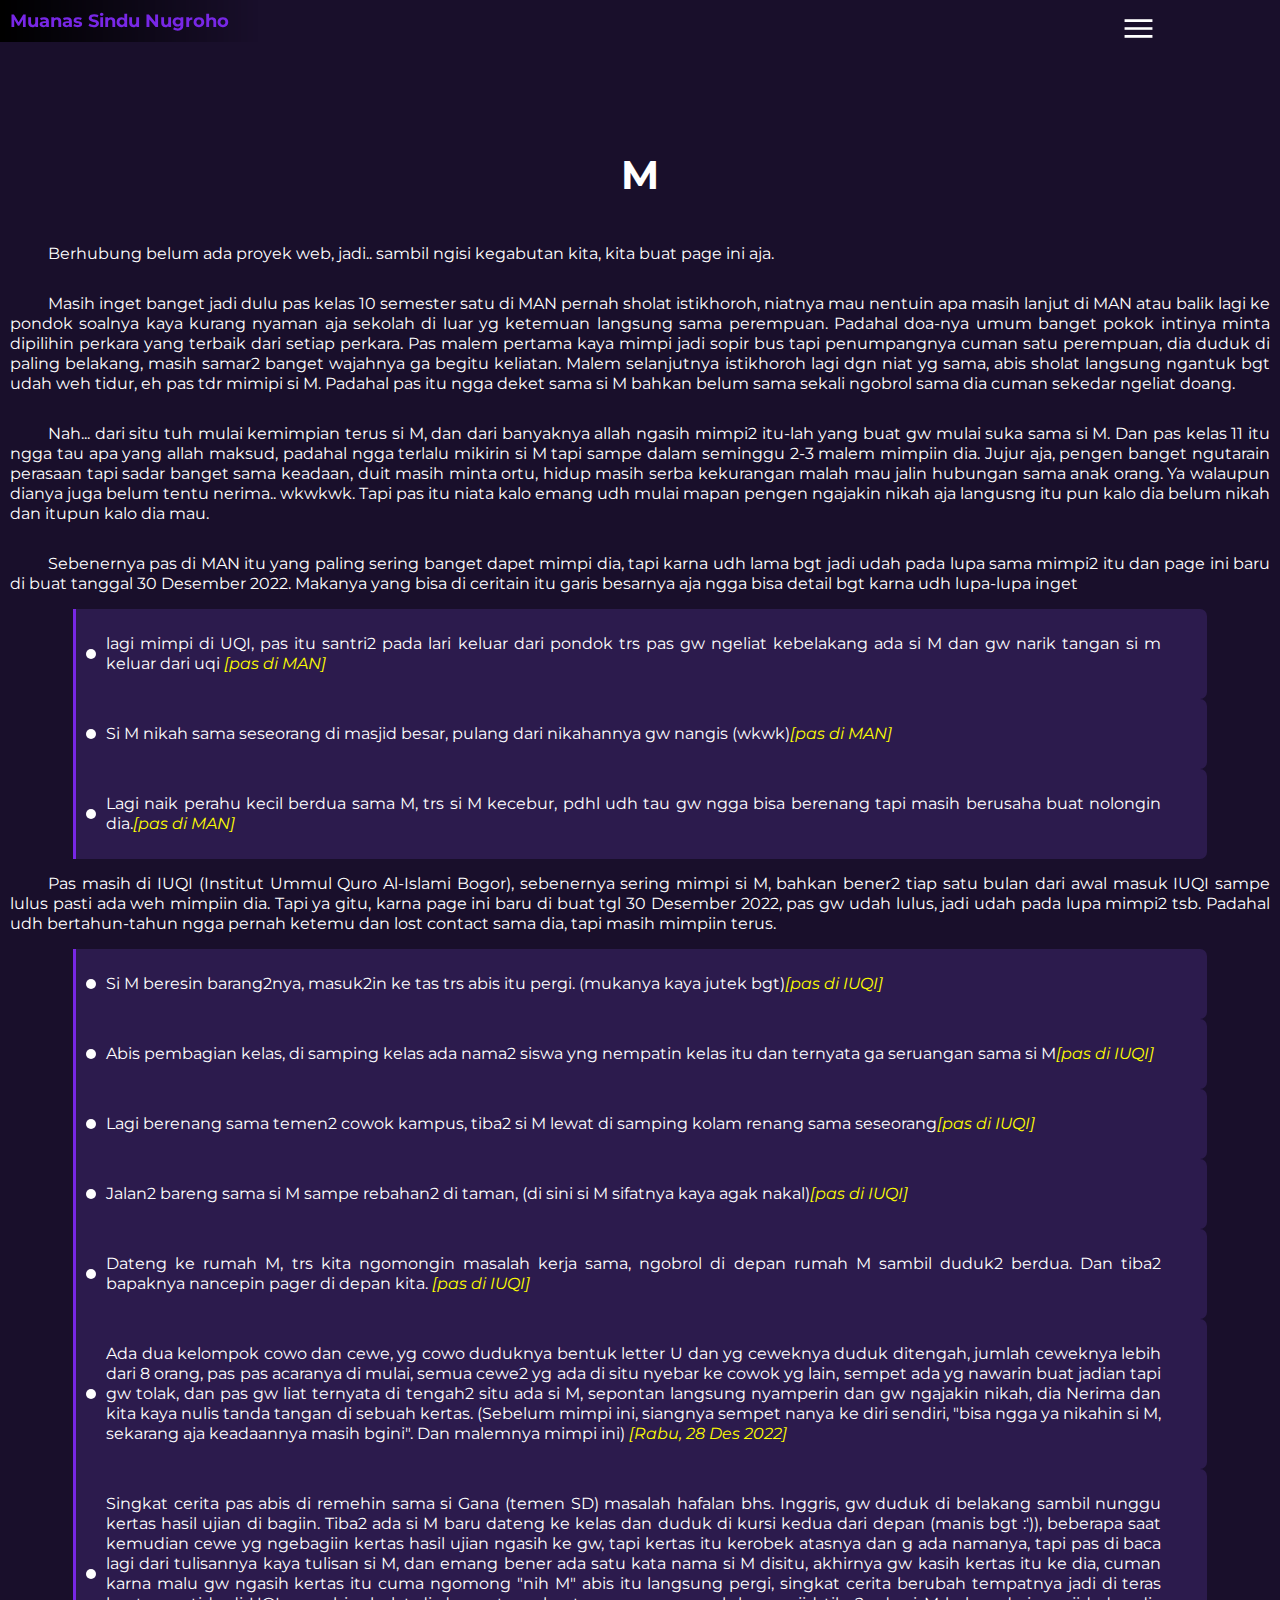
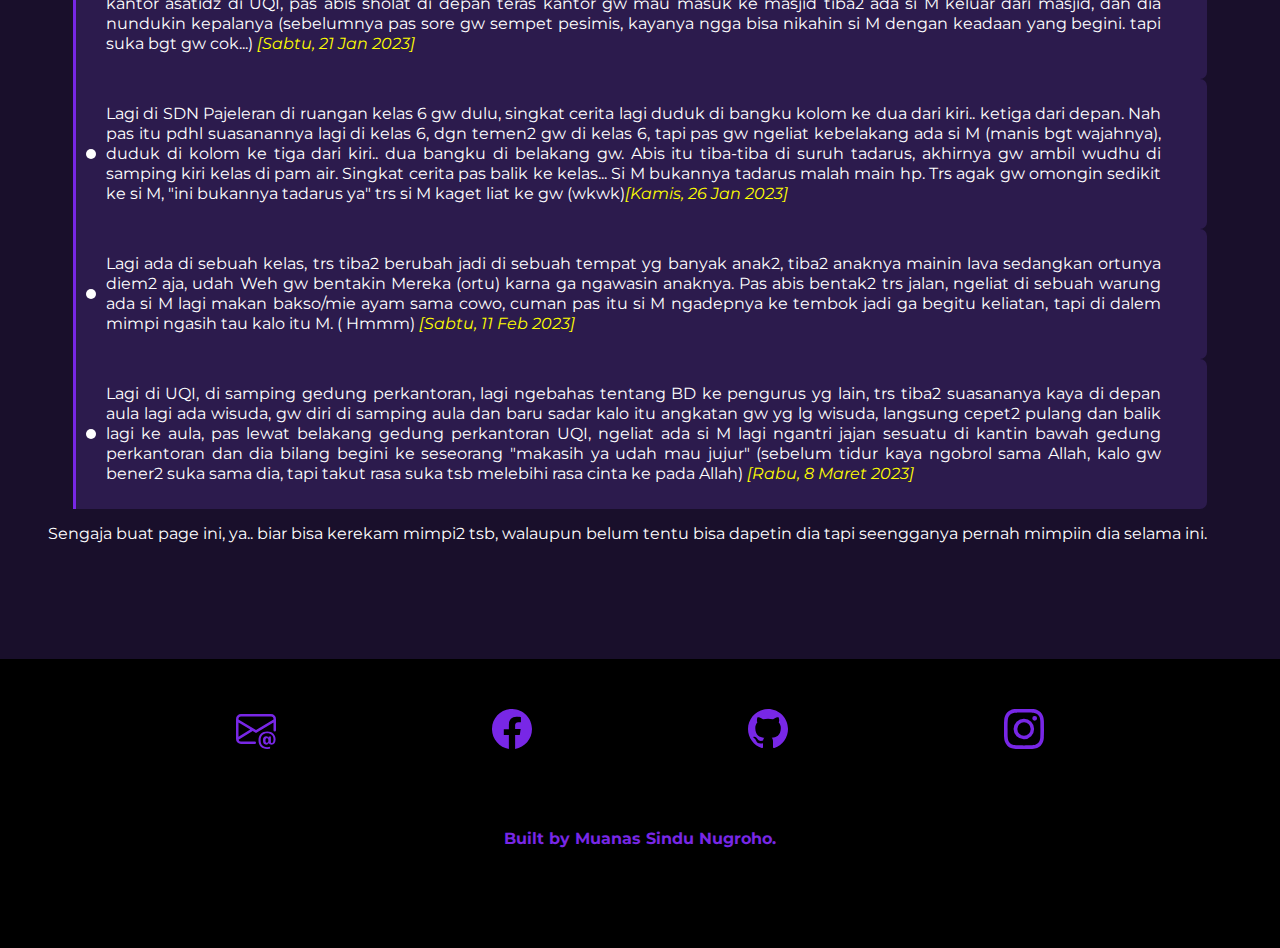
==== dream/index.html @ 1a291e4c "innitial commit" ====
<!DOCTYPE html>
<html lang="en">
<head>
    <meta charset="UTF-8">
    <meta http-equiv="X-UA-Compatible" content="IE=edge">
    <meta name="viewport" content="width=device-width, initial-scale=1.0">
    <link
    rel="stylesheet"
    href="https://fonts.googleapis.com/css2?family=Material+Symbols+Rounded:opsz,wght,FILL,GRAD@48,400,0,0"
  />
  <link
    rel="stylesheet"
    href="https://fonts.googleapis.com/css2?family=Material+Symbols+Outlined:opsz,wght,FILL,GRAD@48,400,0,0"
  />
  <link rel="preconnect" href="https://fonts.googleapis.com" />
  <link rel="preconnect" href="https://fonts.gstatic.com" crossorigin />
  <link
    href="https://fonts.googleapis.com/css2?family=Comfortaa:wght@500&family=Montserrat&family=Montserrat+Alternates:wght@500&family=Nunito:wght@500&family=Open+Sans:wght@500&display=swap"
    rel="stylesheet"
  />
  <meta name="viewport" content="width=device-width, initial-scale=1.0" />
  <link rel="stylesheet" href="assets/css/main.css" />
    <title>Dream</title>
</head>
<body>

       <!-- brand -->
       <section id="brand">
        <a href="http://msindunugroho.github.io/">Muanas Sindu Nugroho</a>
      </section>
  
      <!-- nav -->
      <nav>
        <div class="container">
          <div class="nav-icon-menu">
            <span class="material-symbols-outlined menu-icon">
              menu
              </span>
          </div>
          <div class="nav-bar">
            <a href="../index.html" class="nav-link">Home</a>
            <a href="#" class="nav-link">Dream</a>
            <a href="../planing/index.html" class="nav-link">Planning</a>
            <a href="https://msindunugroho.github.io/portfolio/index.html" class="nav-link">Project</a>
            <a href="../web-lab/index.html" class="nav-link">Web Lab I</a>
          </div>
        </div>
      </nav>

      <!-- list -->
      <section id="list">
        <div class="container">
           <div class="title">
            <p>M</p>
           </div>
           <div class="card-container">
            <p>Berhubung belum ada proyek web, jadi.. sambil ngisi kegabutan kita, kita buat page ini aja.</p>
            <p>Masih inget banget jadi dulu pas kelas 10 semester satu di MAN pernah sholat istikhoroh, niatnya mau nentuin apa masih lanjut di MAN atau balik lagi ke pondok soalnya kaya kurang nyaman aja sekolah di luar yg ketemuan langsung sama perempuan. Padahal doa-nya umum banget pokok intinya minta dipilihin perkara yang terbaik dari setiap perkara.  Pas malem pertama kaya mimpi jadi sopir bus tapi penumpangnya cuman satu perempuan, dia duduk di paling belakang, masih samar2 banget wajahnya ga begitu keliatan. Malem selanjutnya istikhoroh lagi dgn niat yg sama, abis sholat langsung ngantuk bgt udah weh tidur, eh pas tdr mimipi si M. Padahal pas itu ngga deket sama si M bahkan belum sama sekali ngobrol sama dia cuman sekedar ngeliat doang.</p>
            <p>Nah... dari situ tuh mulai kemimpian terus si M, dan dari banyaknya allah ngasih mimpi2 itu-lah yang buat gw mulai suka sama si M. Dan pas kelas 11 itu ngga tau apa yang allah maksud, padahal ngga terlalu mikirin si M tapi sampe dalam seminggu 2-3 malem mimpiin dia. Jujur aja, pengen banget ngutarain perasaan tapi sadar banget sama keadaan, duit masih minta ortu, hidup masih serba kekurangan malah mau jalin hubungan sama anak orang. Ya walaupun dianya juga belum tentu nerima.. wkwkwk. Tapi pas itu niata kalo emang udh mulai mapan pengen ngajakin nikah aja langusng itu pun kalo dia belum nikah dan itupun kalo dia mau.</p>
            <p>Sebenernya pas di MAN itu yang paling sering banget dapet mimpi dia, tapi karna udh lama bgt jadi udah pada lupa sama mimpi2 itu dan page ini baru di buat tanggal 30 Desember 2022. Makanya yang bisa di ceritain itu garis besarnya aja ngga bisa detail bgt karna udh lupa-lupa inget</p>
            <div class="card">
                <div class="doted"></div>
                <p>lagi mimpi di UQI, pas itu santri2 pada lari keluar dari pondok trs pas gw ngeliat kebelakang ada si M dan gw narik tangan si m keluar dari uqi <span>[pas di MAN]</span></p>
            </div>
            <div class="card">
                <div class="doted"></div>
                <p>Si M nikah sama seseorang di masjid besar, pulang dari nikahannya gw nangis (wkwk)<span>[pas di MAN]</span></p>
            </div>
            <div class="card">
                <div class="doted"></div>
                <p> Lagi naik perahu kecil berdua sama M, trs si M kecebur, pdhl udh tau gw ngga bisa berenang tapi masih berusaha buat nolongin dia.<span>[pas di MAN]</span></p>
            </div>
            <p>Pas masih di IUQI (Institut Ummul Quro Al-Islami Bogor), sebenernya sering mimpi si M, bahkan bener2 tiap satu bulan dari awal masuk IUQI sampe lulus pasti ada weh mimpiin dia. Tapi ya gitu, karna page ini baru di buat tgl 30 Desember 2022, pas gw udah lulus, jadi udah pada lupa mimpi2 tsb. Padahal udh bertahun-tahun ngga pernah ketemu dan lost contact sama dia, tapi masih mimpiin terus.</p>
            <div class="card">
                <div class="doted"></div>
                <p>Si M beresin barang2nya, masuk2in ke tas trs abis itu pergi. (mukanya kaya jutek bgt)<span>[pas di IUQI]</span></p>
            </div>
            <div class="card">
                <div class="doted"></div>
                <p>Abis pembagian kelas, di samping kelas ada nama2 siswa yng nempatin kelas itu dan ternyata  ga seruangan sama si M<span>[pas di IUQI]</span></p>
            </div>
            <div class="card">
                <div class="doted"></div>
                <p>Lagi berenang sama temen2 cowok kampus, tiba2 si M lewat di samping kolam renang sama seseorang<span>[pas di IUQI]</span></p>
            </div>
            <div class="card">
                <div class="doted"></div>
                <p>Jalan2 bareng sama si M sampe rebahan2 di taman, (di sini si M sifatnya kaya agak nakal)<span>[pas di IUQI]</span></p>
            </div>
            <div class="card">
                <div class="doted"></div>
                <p>Dateng ke rumah M, trs kita ngomongin masalah kerja sama, ngobrol di depan rumah M sambil duduk2 berdua. Dan tiba2 bapaknya nancepin pager di depan kita.  <span>[pas di IUQI]</span></p>
            </div>
            <div class="card">
                <div class="doted"></div>
                <p>Ada dua kelompok cowo dan cewe, yg cowo duduknya bentuk letter U dan yg ceweknya duduk ditengah, jumlah ceweknya lebih dari 8 orang, pas pas acaranya di mulai, semua cewe2 yg ada di situ nyebar ke cowok yg lain, sempet ada yg nawarin buat jadian tapi gw tolak, dan pas gw liat ternyata di tengah2 situ ada si M, sepontan langsung nyamperin dan gw ngajakin nikah, dia Nerima dan kita kaya nulis tanda tangan di sebuah kertas. (Sebelum mimpi ini, siangnya sempet nanya ke diri sendiri, "bisa ngga ya nikahin si M, sekarang aja keadaannya masih bgini". Dan malemnya mimpi ini) <span>[Rabu, 28 Des 2022]</span></p>
            </div>
            <div class="card">
                <div class="doted"></div>
                <p> Singkat cerita pas abis di remehin sama si Gana (temen SD) masalah hafalan bhs. Inggris, gw duduk di belakang sambil nunggu kertas hasil ujian di bagiin. Tiba2 ada si M baru dateng ke kelas dan duduk di kursi kedua dari depan (manis bgt :')), beberapa saat kemudian cewe yg ngebagiin kertas hasil ujian ngasih ke gw, tapi kertas itu kerobek atasnya dan g ada namanya, tapi pas di baca lagi dari tulisannya kaya tulisan si M, dan emang bener ada satu kata nama si M disitu, akhirnya gw kasih kertas itu ke dia, cuman karna malu gw ngasih kertas itu cuma ngomong "nih M" abis itu langsung pergi, singkat cerita berubah tempatnya jadi di teras kantor asatidz di UQI, pas abis sholat di depan teras kantor gw mau masuk ke masjid tiba2 ada si M keluar dari masjid, dan dia nundukin kepalanya (sebelumnya pas sore gw sempet pesimis, kayanya ngga bisa nikahin si M dengan keadaan yang begini. tapi suka bgt gw cok...) <span>[Sabtu, 21 Jan 2023]</span></p>
            </div>
            <div class="card">
                <div class="doted"></div>
                <p> Lagi di SDN Pajeleran di ruangan kelas 6 gw dulu, singkat cerita lagi duduk di bangku kolom ke dua dari kiri.. ketiga dari depan. Nah pas itu pdhl suasanannya lagi di kelas 6, dgn temen2 gw di kelas 6, tapi pas gw ngeliat kebelakang ada si M (manis bgt wajahnya), duduk di kolom ke tiga dari kiri.. dua bangku di belakang gw. Abis itu tiba-tiba di suruh tadarus, akhirnya gw ambil wudhu di samping kiri kelas di pam air. Singkat cerita pas balik ke kelas... Si M bukannya tadarus malah main hp. Trs agak gw omongin sedikit ke si M, "ini bukannya tadarus ya" trs si M kaget liat ke gw (wkwk)<span>[Kamis, 26 Jan 2023]</span> </p>
            </div>
            <div class="card">
                <div class="doted"></div>
                <p> Lagi ada di sebuah kelas, trs tiba2 berubah jadi di sebuah tempat yg banyak anak2, tiba2 anaknya mainin lava sedangkan ortunya diem2 aja, udah Weh gw bentakin Mereka (ortu) karna ga ngawasin anaknya. Pas abis bentak2 trs jalan, ngeliat di sebuah warung ada si M lagi makan bakso/mie ayam sama cowo, cuman pas itu si M ngadepnya ke tembok jadi ga begitu keliatan, tapi di dalem mimpi ngasih tau kalo itu M. ( Hmmm) <span>[Sabtu, 11 Feb 2023]</span></p>
            </div>
            <div class="card">
                <div class="doted"></div>
                <p> Lagi di UQI, di samping gedung perkantoran, lagi ngebahas tentang BD ke pengurus yg lain, trs tiba2 suasananya kaya di depan aula lagi ada wisuda, gw diri di samping aula dan baru sadar kalo itu angkatan gw yg lg wisuda, langsung cepet2 pulang dan balik lagi ke aula, pas lewat belakang gedung perkantoran UQI, ngeliat ada si M lagi ngantri jajan sesuatu di kantin bawah gedung perkantoran dan dia bilang begini ke seseorang "makasih ya udah mau jujur" (sebelum tidur kaya ngobrol sama Allah, kalo gw bener2 suka sama dia, tapi takut rasa suka tsb melebihi rasa cinta ke pada Allah) <span>[Rabu, 8 Maret 2023]</span></p>
            </div>
            <p>Sengaja buat page ini, ya.. biar bisa kerekam mimpi2 tsb, walaupun belum tentu bisa dapetin dia tapi seengganya pernah mimpiin dia selama ini.</p>
           </div>
        </div>
      </section>

       <!-- footer -->
    <footer>
        <div class="container">
          <div class="bottom-footer">
            <div class="sosmed-container">
             <a href=""><img src="../assets/img/envelope-at.svg" alt=""></a>
             <a href=""><img src="../assets/img/facebook.svg" alt=""></a>
             <a href=""><img src="../assets/img/github.svg" alt=""></a>
             <a href=""><img src="../assets/img/instagram.svg" alt=""></a>
            </div>
            <div class="developer">
              <p>Built by Muanas Sindu Nugroho.</p>
            </div>
          </div>
        </div>
      </footer>
  
      <script src="../assets/js/script.js"></script>
</body>
</html>
---- dream/assets/css/main.css ----
nav {
  width: 380px;
  height: 700px;
  position: fixed;
  right: -220px;
  top: 10px;
  z-index: 10;
}
nav .container {
  width: 100%;
  height: 100%;
}
nav .container .nav-icon-menu {
  width: 100%;
  height: -moz-max-content;
  height: max-content;
  position: relative;
  margin-bottom: 30px;
}
nav .container .nav-icon-menu span {
  font-size: 37px;
  color: white;
  cursor: default;
}
nav .container .nav-bar {
  width: 100%;
  height: -moz-max-content;
  height: max-content;
  display: flex;
  flex-direction: column;
}
nav .container .nav-bar a {
  width: 45%;
  padding: 15px 10px;
  background-color: aqua;
  margin-bottom: 7px;
  border-radius: 5px 0 0 5px;
  font-weight: 700;
  background-color: #7827e6;
  color: white;
  text-decoration: none;
  position: relative;
  left: 162px;
}
nav .container .nav-bar a:first-child {
  transition: 0.3s cubic-bezier(0.2, 0.99, 0.58, 0.98);
}
nav .container .nav-bar a:nth-child(2) {
  transition: 0.3s cubic-bezier(0.2, 0.99, 0.58, 0.98) 0.1s;
}
nav .container .nav-bar a:nth-child(3) {
  transition: 0.3s cubic-bezier(0.2, 0.99, 0.58, 0.98) 0.2s;
}
nav .container .nav-bar a:nth-child(4) {
  transition: 0.3s cubic-bezier(0.2, 0.99, 0.58, 0.98) 0.3s;
}
nav .container .nav-bar a:last-child {
  transition: 0.3s cubic-bezier(0.2, 0.99, 0.58, 0.98) 0.4s;
}

@media (max-width: 767.98px) {
  nav {
    right: -270px;
  }
}
@media (max-width: 575.98px) {
  nav {
    right: -285px;
  }
}
section#brand {
  width: -moz-max-content;
  width: max-content;
  height: -moz-max-content;
  height: max-content;
  position: fixed;
  top: 0px;
  left: 0px;
  z-index: 10;
  background-image: linear-gradient(to right, black, rgba(0, 0, 0, 0));
  padding: 10px 30px 10px 10px;
}
section#brand a {
  color: #7827e6;
  text-decoration: none;
  font-size: 18px;
  font-weight: 700;
}

section#list {
  width: 100%;
  height: -moz-max-content;
  height: max-content;
  padding: 100px 10px;
  margin-top: 50px;
}
section#list .container {
  width: 100%;
  height: -moz-max-content;
  height: max-content;
  display: flex;
  flex-direction: column;
  justify-content: center;
  align-items: center;
}
section#list .container .title p {
  font-size: 40px;
  color: white;
  font-weight: 700;
}
section#list .container .card-container {
  margin-top: 30px;
  width: 100%;
  height: -moz-max-content;
  height: max-content;
  display: flex;
  flex-direction: column;
  align-items: center;
  color: white;
  text-indent: 1cm;
  line-height: 20px;
  text-align: start;
}
section#list .container .card-container p {
  width: 100%;
  margin: 15px 0;
  text-align: justify;
}
section#list .container .card-container .card {
  width: 90%;
  height: -moz-max-content;
  height: max-content;
  padding: 10px;
  background-color: #2c1b4d;
  display: flex;
  flex-direction: row;
  align-items: center;
  border-left: 3px solid #7827e6;
  border-radius: 0 7px 7px 0;
  text-indent: 0;
}
section#list .container .card-container .card .doted {
  width: 10px;
  height: 10px;
  margin-right: 10px;
  background-color: white;
  border-radius: 100%;
}
section#list .container .card-container .card p {
  width: 95%;
  color: white;
}
section#list .container .card-container .card span {
  color: yellow;
  font-style: italic;
}

footer {
  z-index: 2;
  background-color: #000000;
  width: 100%;
  height: -moz-max-content;
  height: max-content;
}
footer .container {
  padding: 0px 30px 100px 30px;
  display: flex;
  flex-direction: column;
}
footer .container .bottom-footer {
  width: 100%;
  height: -moz-max-content;
  height: max-content;
  display: flex;
  flex-direction: column;
  justify-content: center;
  align-items: center;
}
footer .container .bottom-footer .sosmed-container {
  width: 100%;
  height: 40px;
  display: flex;
  justify-content: space-evenly;
  align-self: flex-end;
  margin: 50px 0;
}
footer .container .bottom-footer .sosmed-container a {
  text-decoration: none;
  height: 100%;
  margin: 0 10px;
}
footer .container .bottom-footer .sosmed-container a img {
  height: 100%;
}
footer .container .bottom-footer .developer {
  width: -moz-max-content;
  width: max-content;
  color: #7827e6;
  margin-top: 30px;
  font-weight: 700;
}

* {
  margin: 0;
  padding: 0;
  box-sizing: border-box;
  font-family: "Montserrat", sans-serif;
}

body {
  background-color: #190f2b;
}/*# sourceMappingURL=main.css.map */
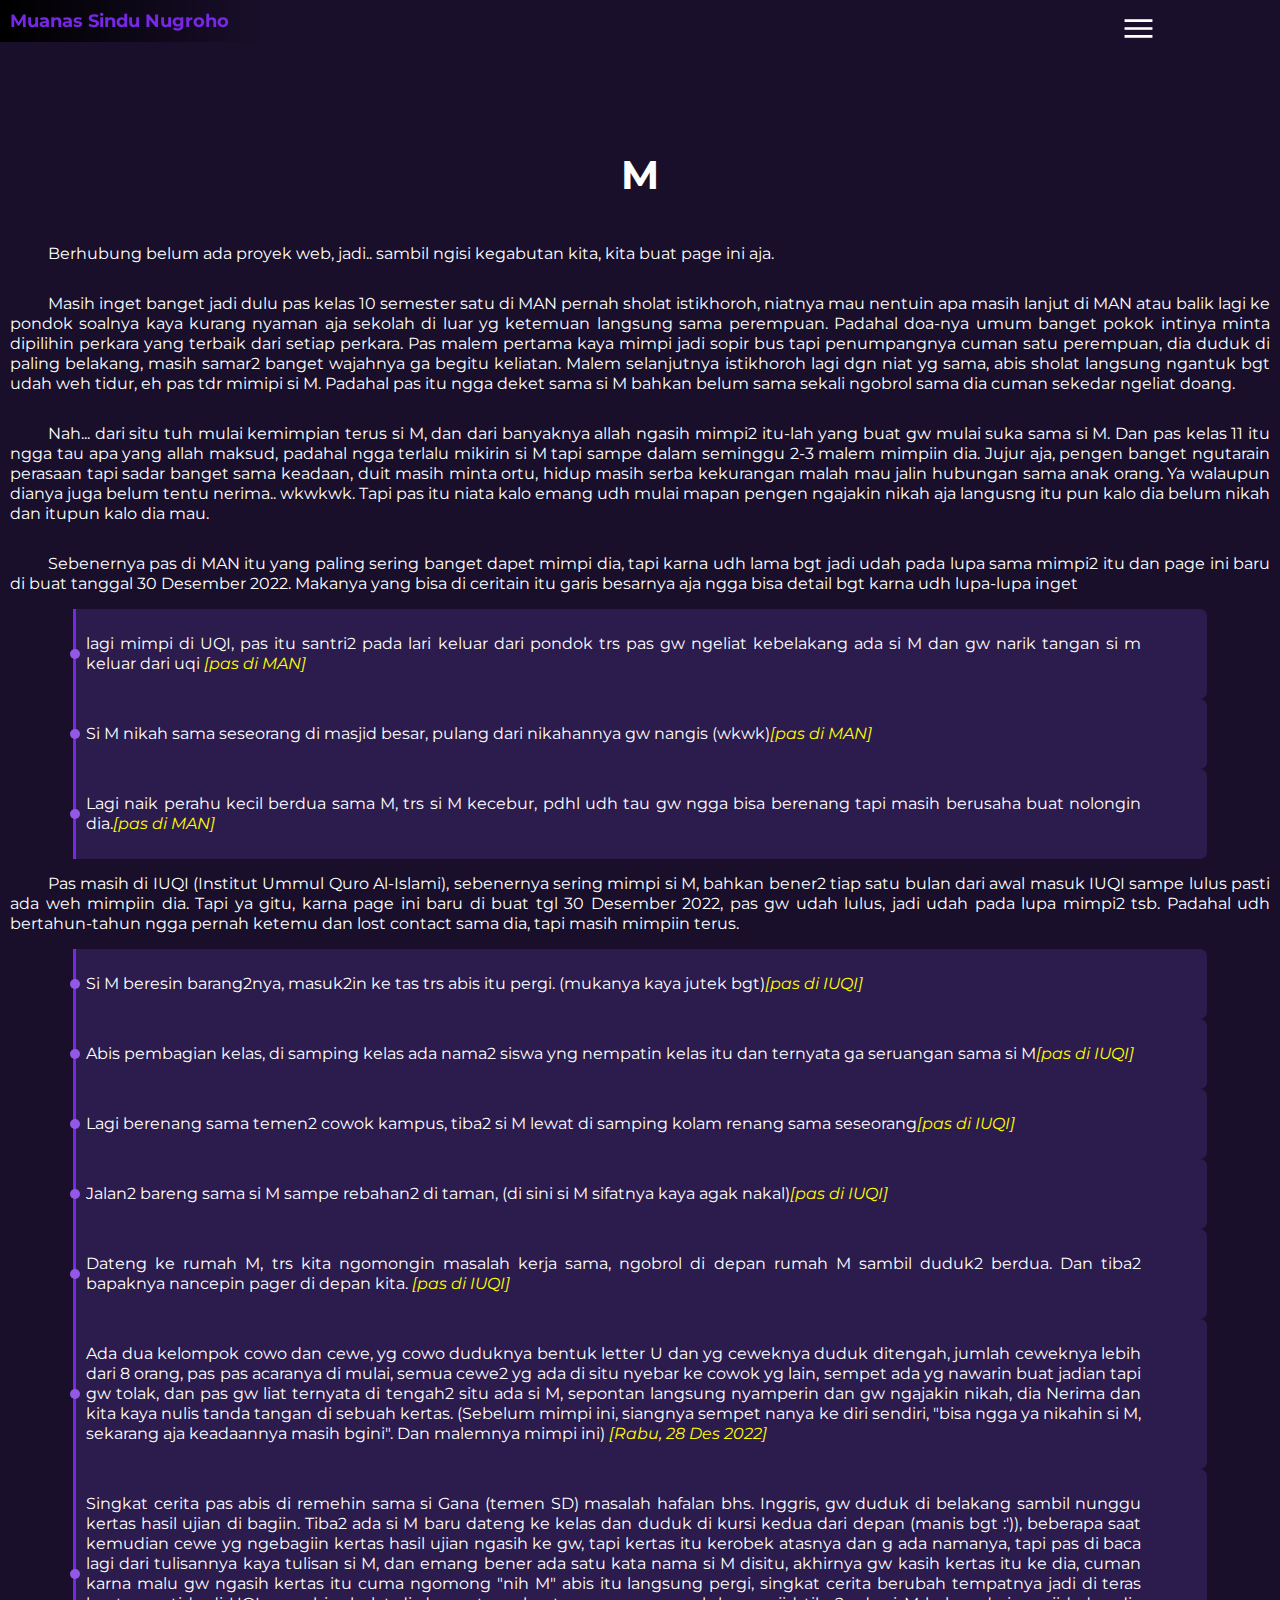
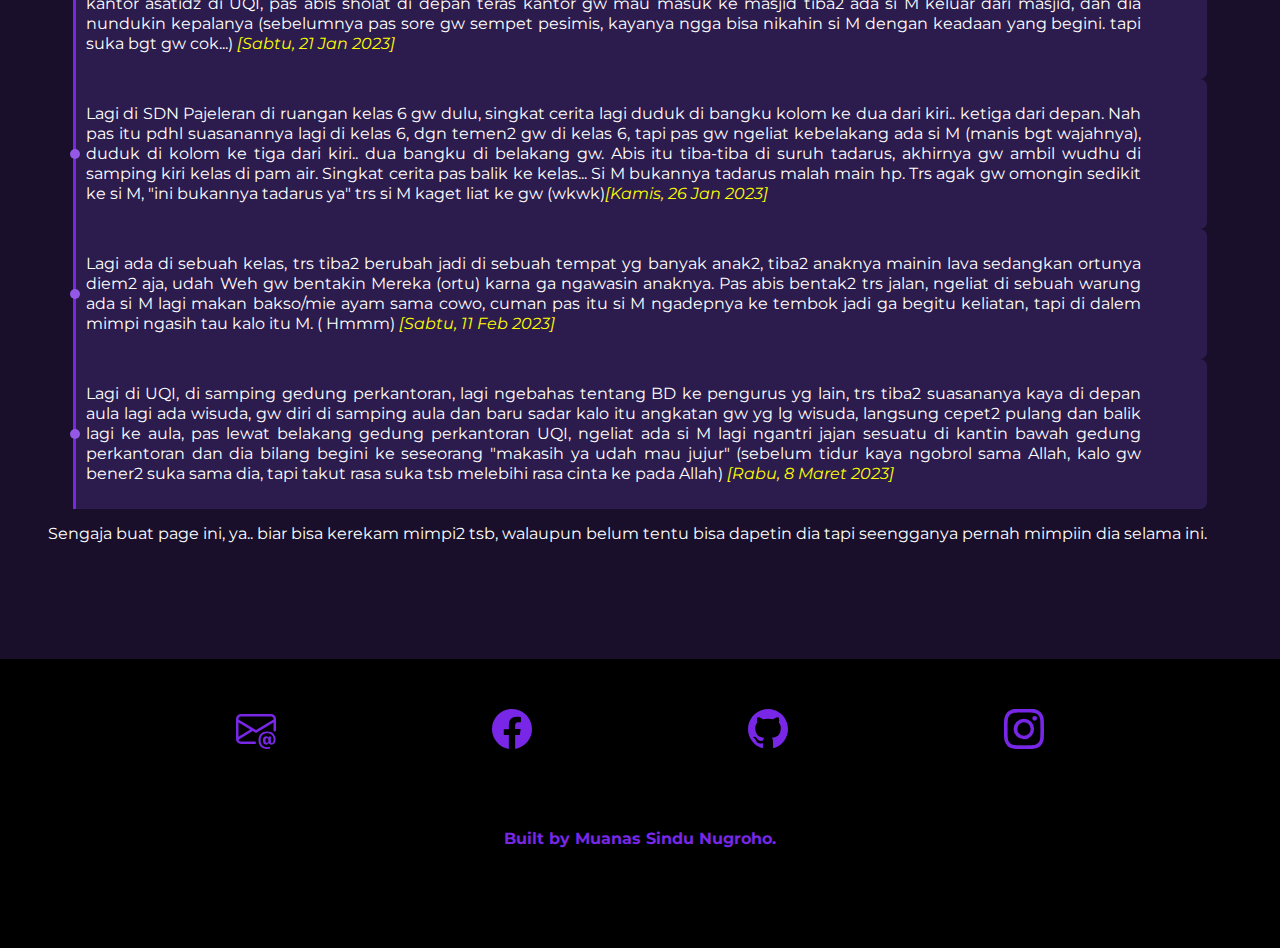
==== commit 6182249b: "config" ====
--- a/dream/index.html
+++ b/dream/index.html
@@ -70,7 +70,7 @@
                 <div class="doted"></div>
                 <p> Lagi naik perahu kecil berdua sama M, trs si M kecebur, pdhl udh tau gw ngga bisa berenang tapi masih berusaha buat nolongin dia.<span>[pas di MAN]</span></p>
             </div>
-            <p>Pas masih di IUQI (Institut Ummul Quro Al-Islami Bogor), sebenernya sering mimpi si M, bahkan bener2 tiap satu bulan dari awal masuk IUQI sampe lulus pasti ada weh mimpiin dia. Tapi ya gitu, karna page ini baru di buat tgl 30 Desember 2022, pas gw udah lulus, jadi udah pada lupa mimpi2 tsb. Padahal udh bertahun-tahun ngga pernah ketemu dan lost contact sama dia, tapi masih mimpiin terus.</p>
+            <p>Pas masih di IUQI (Institut Ummul Quro Al-Islami), sebenernya sering mimpi si M, bahkan bener2 tiap satu bulan dari awal masuk IUQI sampe lulus pasti ada weh mimpiin dia. Tapi ya gitu, karna page ini baru di buat tgl 30 Desember 2022, pas gw udah lulus, jadi udah pada lupa mimpi2 tsb. Padahal udh bertahun-tahun ngga pernah ketemu dan lost contact sama dia, tapi masih mimpiin terus.</p>
             <div class="card">
                 <div class="doted"></div>
                 <p>Si M beresin barang2nya, masuk2in ke tas trs abis itu pergi. (mukanya kaya jutek bgt)<span>[pas di IUQI]</span></p>
--- a/dream/assets/css/main.css
+++ b/dream/assets/css/main.css
@@ -138,13 +138,19 @@
   border-left: 3px solid #7827e6;
   border-radius: 0 7px 7px 0;
   text-indent: 0;
+  position: relative;
 }
 section#list .container .card-container .card .doted {
   width: 10px;
   height: 10px;
   margin-right: 10px;
-  background-color: white;
+  background-color: #9458e7;
   border-radius: 100%;
+  position: absolute;
+  top: 0;
+  bottom: 0;
+  left: -6px;
+  margin: auto;
 }
 section#list .container .card-container .card p {
   width: 95%;
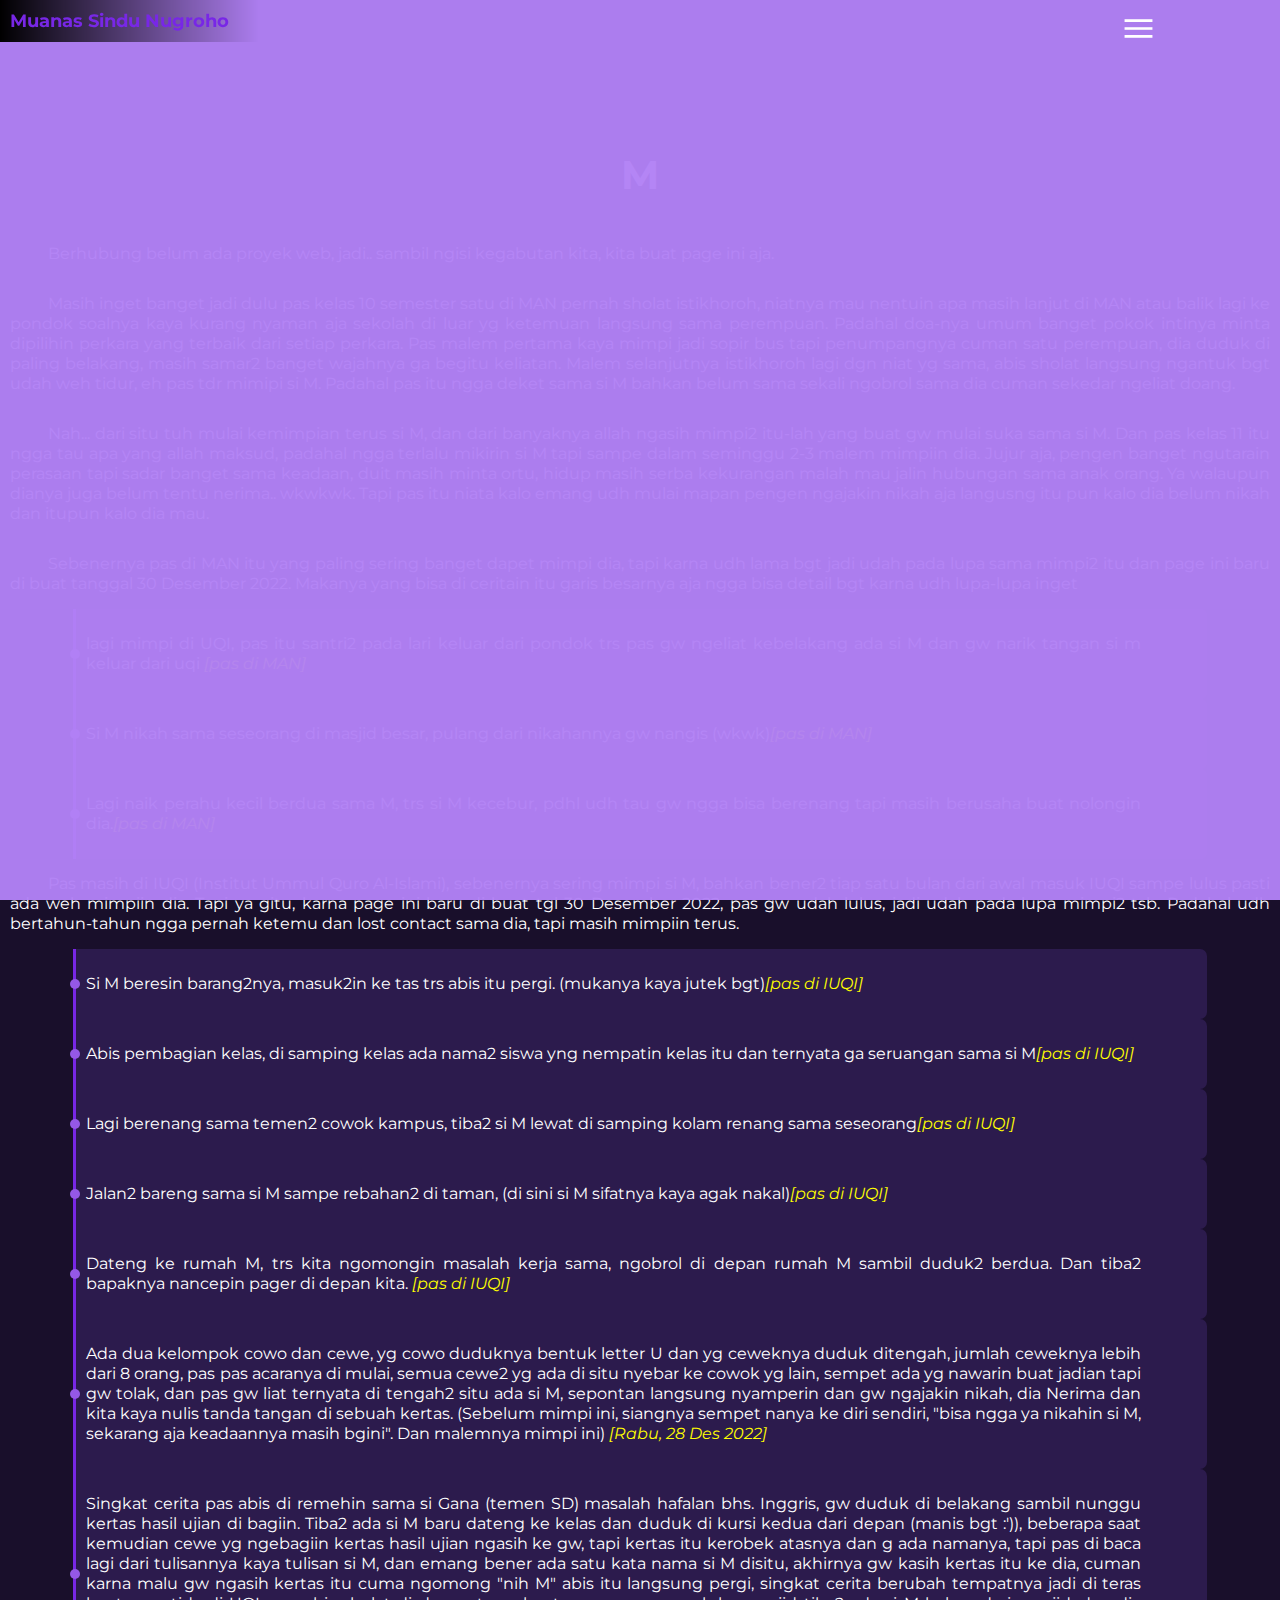
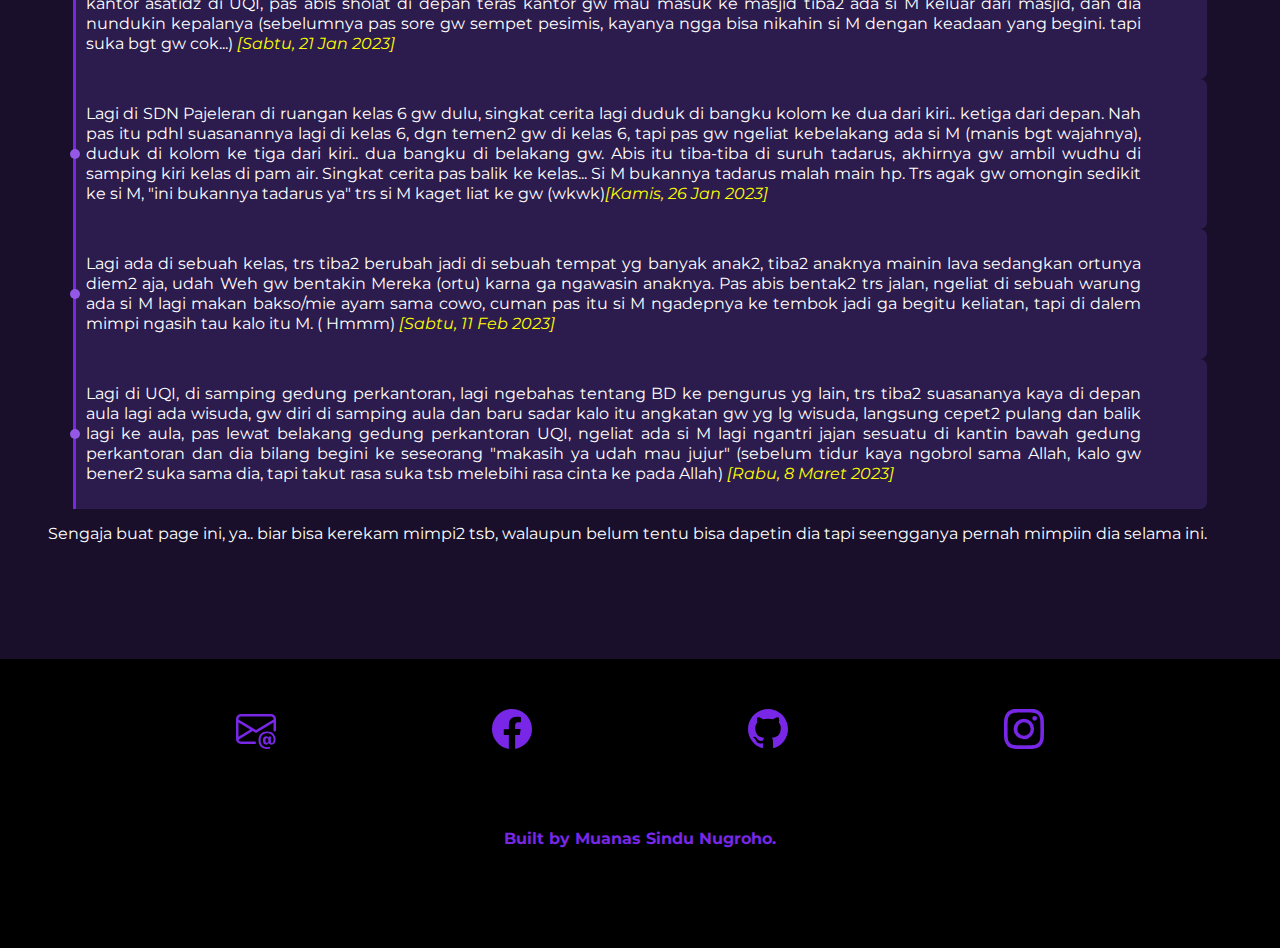
==== commit b460db27: "add barier" ====
--- a/dream/index.html
+++ b/dream/index.html
@@ -46,6 +46,8 @@
           </div>
         </div>
       </nav>
+
+      <div class="barier"></div>
 
       <!-- list -->
       <section id="list">
--- a/dream/assets/css/main.css
+++ b/dream/assets/css/main.css
@@ -161,6 +161,16 @@
   font-style: italic;
 }
 
+.barier {
+  width: 100%;
+  height: 100vh;
+  background-color: #b281f5;
+  margin-top: -50px;
+  position: fixed;
+  z-index: 5;
+  opacity: 0.97;
+}
+
 footer {
   z-index: 2;
   background-color: #000000;
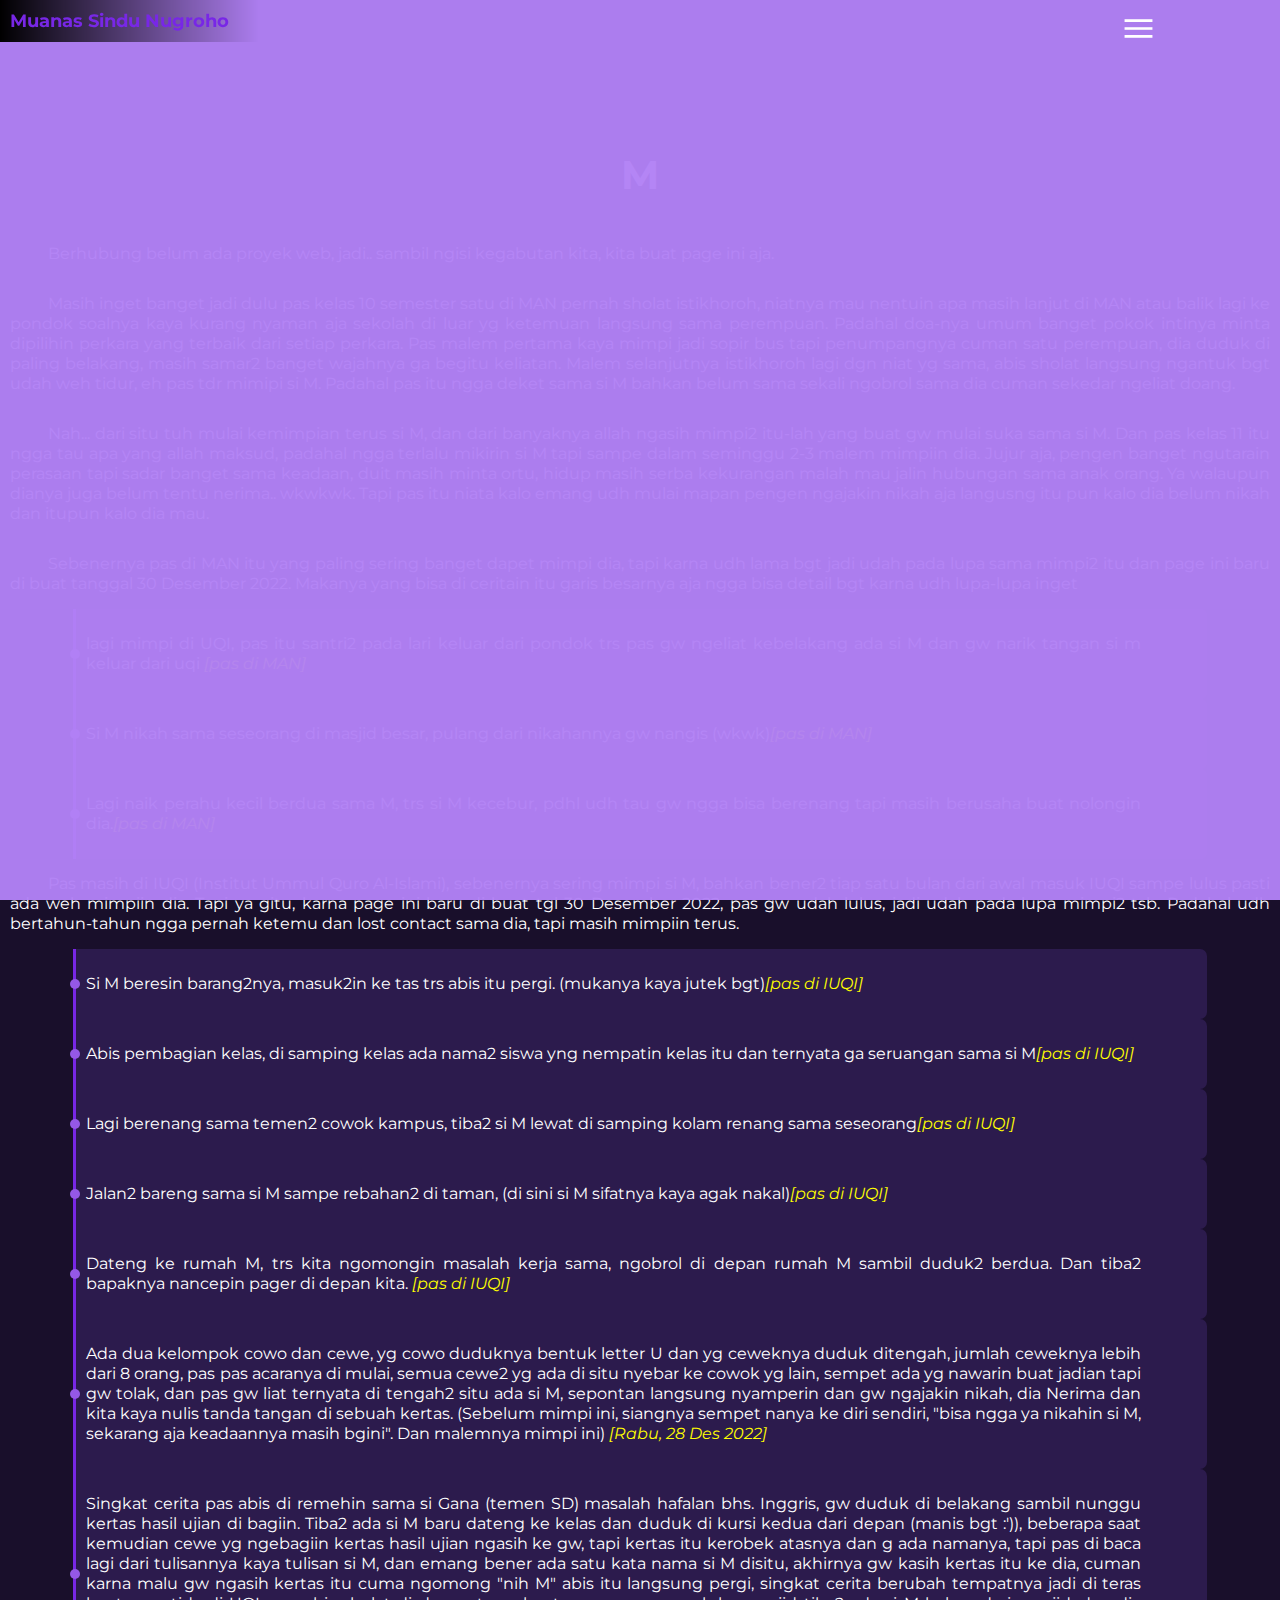
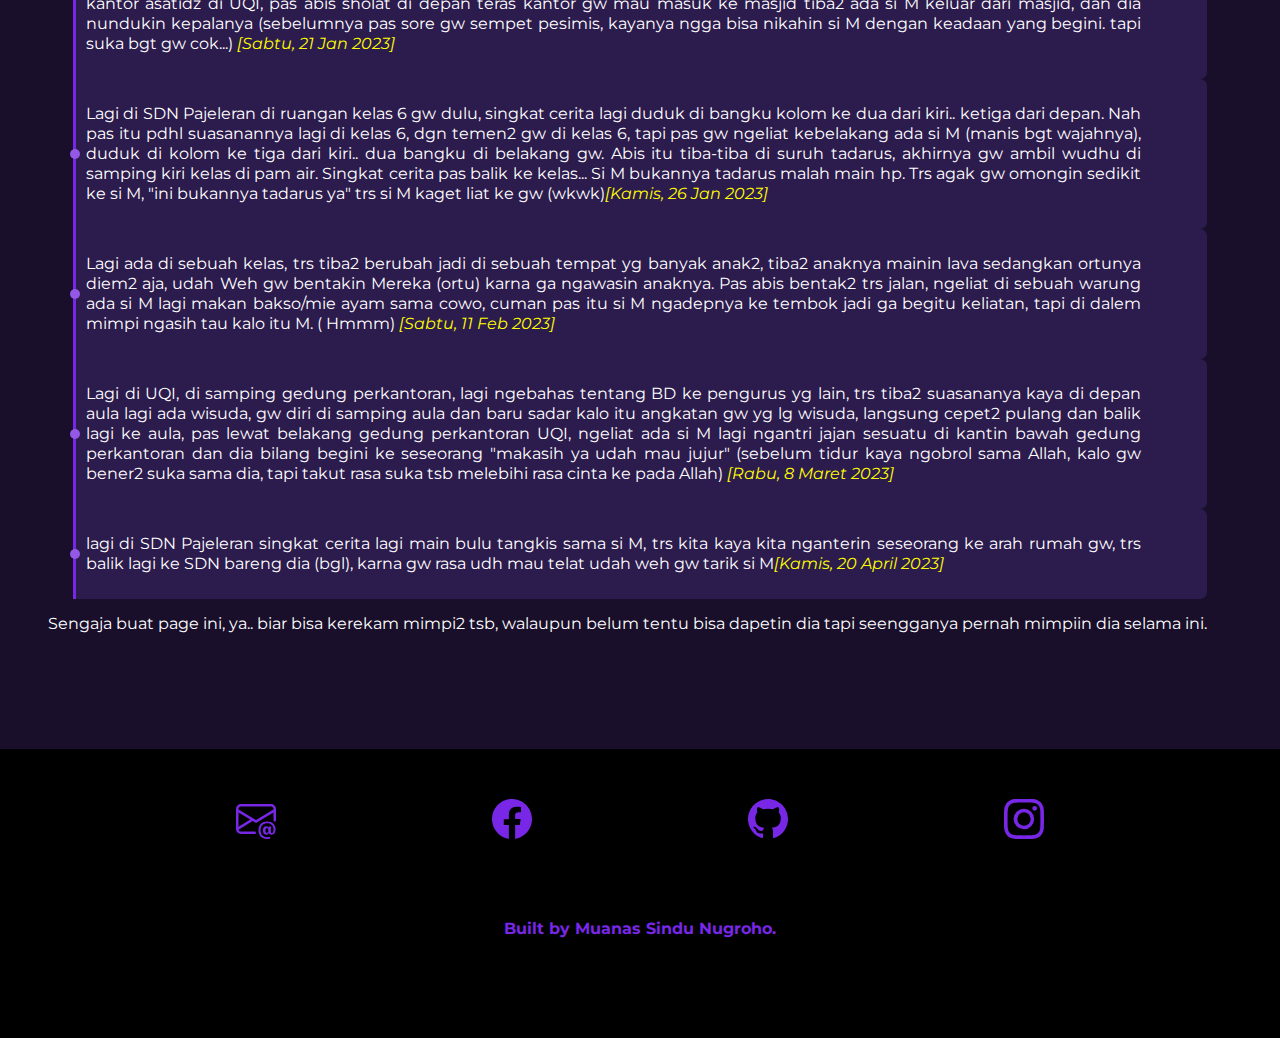
==== commit 155c730a: "config" ====
--- a/dream/index.html
+++ b/dream/index.html
@@ -113,6 +113,10 @@
                 <div class="doted"></div>
                 <p> Lagi di UQI, di samping gedung perkantoran, lagi ngebahas tentang BD ke pengurus yg lain, trs tiba2 suasananya kaya di depan aula lagi ada wisuda, gw diri di samping aula dan baru sadar kalo itu angkatan gw yg lg wisuda, langsung cepet2 pulang dan balik lagi ke aula, pas lewat belakang gedung perkantoran UQI, ngeliat ada si M lagi ngantri jajan sesuatu di kantin bawah gedung perkantoran dan dia bilang begini ke seseorang "makasih ya udah mau jujur" (sebelum tidur kaya ngobrol sama Allah, kalo gw bener2 suka sama dia, tapi takut rasa suka tsb melebihi rasa cinta ke pada Allah) <span>[Rabu, 8 Maret 2023]</span></p>
             </div>
+            <div class="card">
+                <div class="doted"></div>
+                <p>lagi di SDN Pajeleran singkat cerita lagi main bulu tangkis sama si M, trs kita kaya kita nganterin seseorang ke arah rumah gw, trs balik lagi ke SDN bareng dia (bgl), karna gw rasa udh mau telat udah weh gw tarik si M<span>[Kamis, 20 April 2023]</span></p>
+            </div>
             <p>Sengaja buat page ini, ya.. biar bisa kerekam mimpi2 tsb, walaupun belum tentu bisa dapetin dia tapi seengganya pernah mimpiin dia selama ini.</p>
            </div>
         </div>
